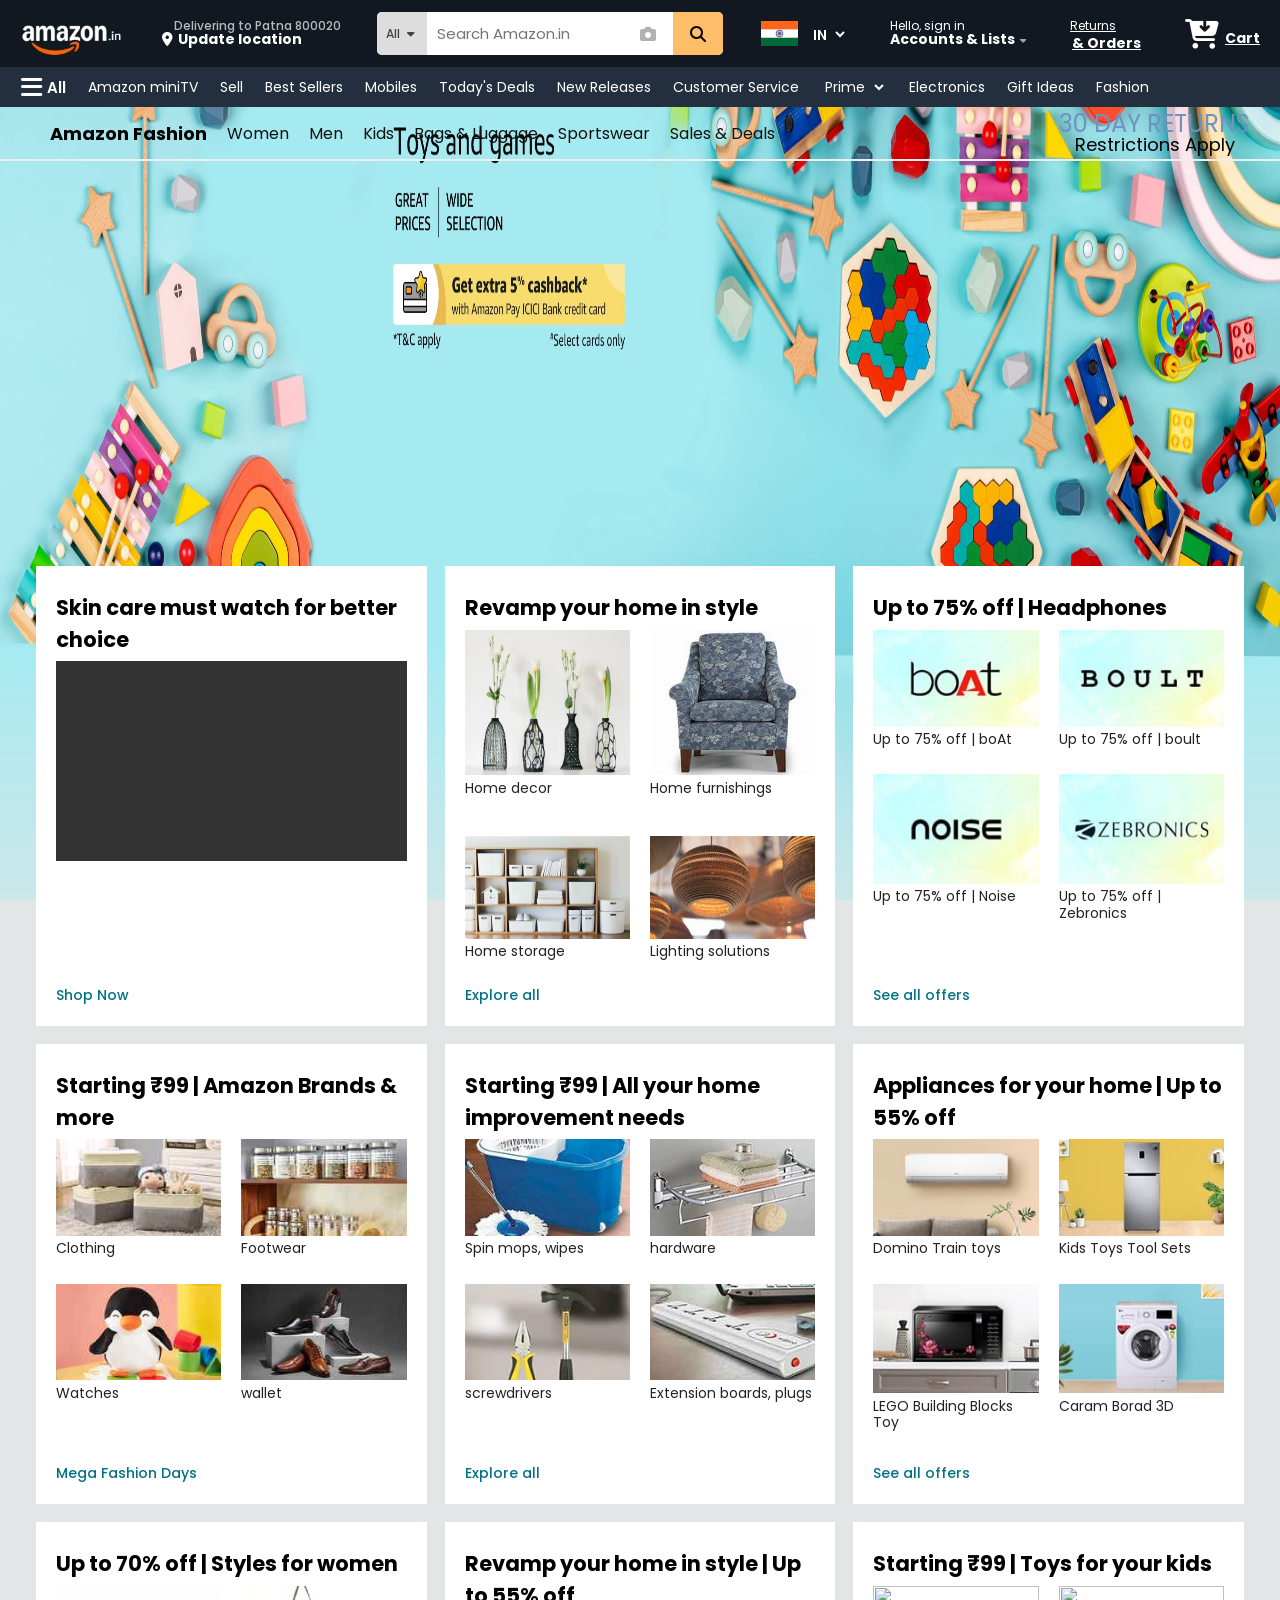
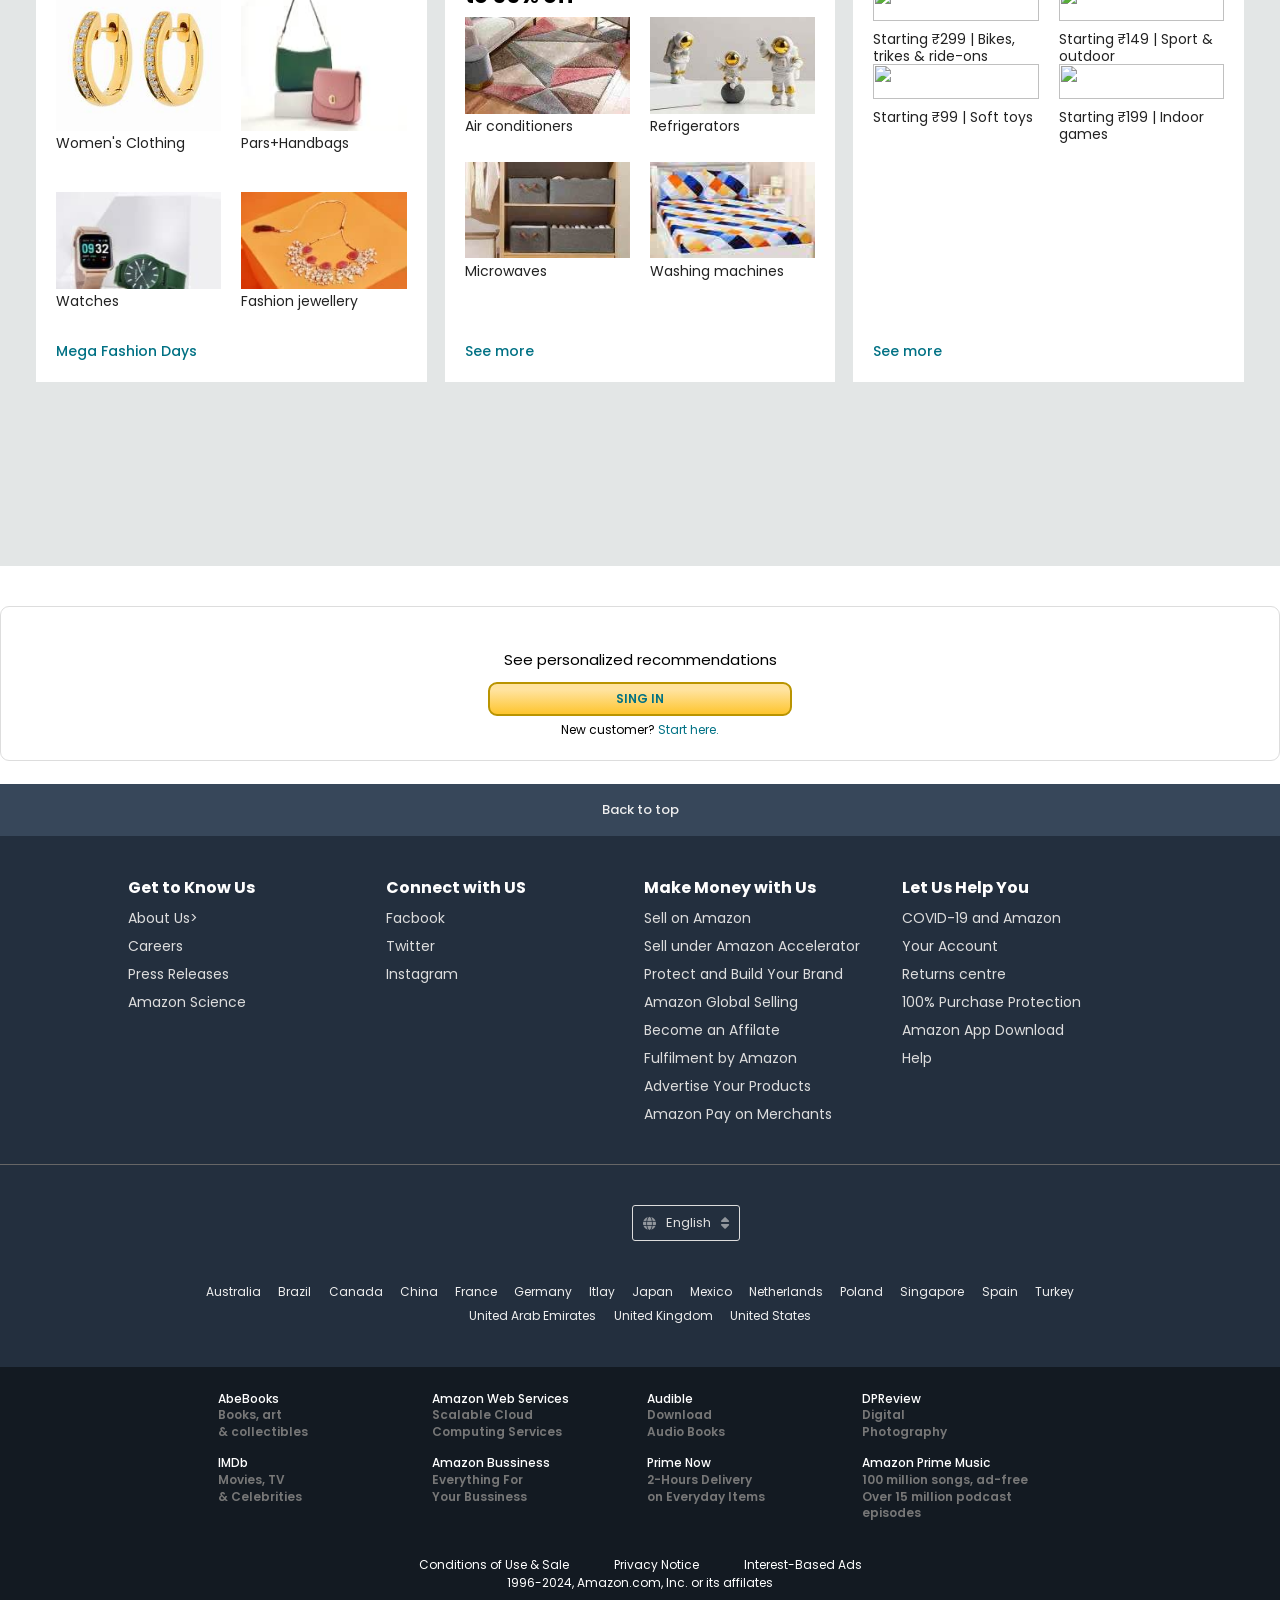
==== index.html @ 99543434 "Initial commit" ====
<!DOCTYPE html>
<html lang="en">
<head>
  <meta charset="UTF-8" />
  <meta name="viewport" content="width=device-width, initial-scale=1.0" />
  <link rel="stylesheet" href="style.css" />
  <link rel="stylesheet" href="https://cdnjs.cloudflare.com/ajax/libs/font-awesome/6.4.2/css/all.min.css"
    integrity="sha512-z3gLpd7yknf1YoNbCzqRKc4qyor8gaKU1qmn+CShxbuBusANI9QpRohGBreCFkKxLhei6S9CQXFEbbKuqLg0DA=="
    crossorigin="anonymous" referrerpolicy="no-referrer" />
  <link rel="shortcut icon" href="favicon.io.ico" type="image/x-icon">
  <title>Online Shopping site in India: Shop Online for Mobiles, Books, Watches, Shoes and More - Amazon.in'</title>
</head>
<body>
  <div class="container">
    <nav>
      <div class="logo">
        <img src="image/logo1.jpg" alt="main-logo">
      </div>
      <div class="set_location ln-height border">
        <p class="first-line">Delivering to Patna 800020</p>
        <p class="second-line">
          <i class="fa-solid fa-location-dot"></i>
          Update location
        </p>
      </div>
      <div class="search_box">
        <div>All <i class="fa-solid fa-caret-down"></i></div>
        <input type="text" placeholder="Search Amazon.in">
        <div class="camera_search">
          <i class="fa-solid fa-camera"></i>
        </div>
        <div class="search">
          <i class="fa-solid fa-magnifying-glass"></i>
        </div>
      </div>
      <div class="choose_country border">
        <div class="flag">
          <img src="image/flag.jpg" alt="country flag" height="25px" />
        </div>
        <select name="" id="">
          <option value="EN">IN</option>
          <option value="EN">EN</option>
          <option value="EN">US</option>
        </select>
      </div>
      <div class="ac_info ln-height border">
        <p class="first-line">Hello, sign in</p>
        <p class="second-line">Accounts & Lists <i class="fa-solid fa-caret-down"></i></p>
      </div>
      <div class="orders ln-height border">
        <a class="first-line" href="order.html">Returns</a>
        <p><a class="second-line" href="order.html">& Orders</a></p>
      </div>
      <div class="cart border">
        <i class="fa-solid fa-cart-arrow-down"></i>
        <a class="second-line"href="cart.html"> Cart</a>
      </div>
    </nav>
    <div class="menuBar">
      <ul>
        <a href="" class="border">
          <i class="fa-solid fa-bars"></i>
          <span>All</span>
        </a>
        <a class="border" href="#">Amazon miniTV</a>
        <a class="border">Sell</a>
        <a class="border"  href="best_seller.html">Best Sellers</a>
        <a class="border">Mobiles</a>
        <a class="border">Today's Deals</a>
        <a class="border" href="category.html">New Releases</a>
        <a class="border">Customer Service</a>
        <a class="border" href="amazon_prime.html">
          <select>
            <option value="option1">Prime</option>
            <option value="option2">Free</option>
            <option value="option3">Premium</option>
          </select>
        </a>
        <a class="border">Electronics</a>
        <a class="border">Gift Ideas</a>
        <a class="border">Fashion</a>
      </ul>
      <div class="location">
        <i class="fa-solid fa-location-dot"></i>
        <p>Select a location to see product availabilty</p>
        <i class="fa-solid fa-angle-down"></i>
      </div>
    </div>
    <div class="quickLink">
      <h2>Amazon Fashion</h2>
      <ul>
        <a>Women</a>
        <a>Men</a>
        <a>Kids</a>
        <a>Bags & Luggage</a>
        <a>Sportswear</a>
        <a>Sales & Deals</a>
      </ul>
      <div>
        <p>30 DAY RETURNS</p>
        <p>Restrictions Apply</p>
      </div>
    </div>
    <div class="heroPage">
      <div class="linearShade"></div>
    </div>
    <div class="cards">
      <!-- card 1 -->
      <div class="card">
        <div class="cardHeading">
          Skin care must watch for better choice
        </div>
        <div class="video-frame">
        <video src="image/video.mp4" controls width="100" alt="Online vedio"></video>
        </div>
        <a href="">Shop Now</a>
      </div>
      <!-- card 2 -->
      <div class="card">
        <div class="cardHeading">Revamp your home in style</div>
        <div class="cardContainer">
          <div class="product">
            <img src="image/home-decor.jpg" alt="home decor">
            <p>Home decor</p>
          </div>
          <div class="product">
            <img src="image/home-furnishing.jpg" alt="">
            <p>Home furnishings</p>
          </div>
          <div class="product">
            <img src="image/home storage.jpg" alt="">
            <p>Home storage</p>
          </div>
          <div class="product">
            <img src="image/tlight solution.jpg" alt="">
            <p>Lighting solutions</p>
          </div>
        </div>
        <a href="">Explore all</a>
      </div>
      <!-- card 3 -->
      <div class="card">
        <div class="cardHeading">Up to 75% off | Headphones</div>
        <div class="cardContainer">
          <div class="product">
            <img src="image/headphone1.jpg" alt="" />
            <p>Up to 75% off | boAt</p>
          </div>
          <div class="product">
            <img src="image/headphone2.jpg" alt="" />
            <p>Up to 75% off | boult</p>
          </div>
          <div class="product">
            <img src="image/headphone3.jpg" alt="" />
            <p>Up to 75% off | Noise</p>
          </div>
          <div class="product">
            <img src="image/headphone4.jpg" alt="" />
            <p>Up to 75% off | Zebronics</p>
          </div>
        </div>
        <a href="">See all offers</a>
      </div>
      <!-- card 4 -->
      <div class="card">
        <div class="cardHeading">Starting ₹99 | Amazon Brands & more</div>
        <div class="cardContainer">
          <div class="product">
            <img src="image/b1.jpg" alt="" />
            <p>Clothing</p>
          </div>
          <div class="product">
            <img src="image/b2.jpg" alt="" />
            <p>Footwear</p>
          </div>
          <div class="product">
            <img src="image/b3.jpg" alt="" />
            <p>Watches</p>
          </div>
          <div class="product">
            <img src="image/b4.jpg" alt="" />
            <p> wallet</p>
          </div>
        </div>
        <a href="">Mega Fashion Days</a>
      </div>
      <!-- card 5 -->
      <div class="card">
        <div class="cardHeading">
          Starting ₹99 | All your home improvement needs
        </div>
        <div class="cardContainer">
          <div class="product">
            <img src="image/home1.jpg" alt="" />
            <p>Spin mops, wipes </p>
          </div>
          <div class="product">
            <img src="image/home2.jpg" alt="" />
            <p> hardware </p>
          </div>
          <div class="product">
            <img src="image/home3.jpg" alt="" />
            <p> screwdrivers </p>
          </div>
          <div class="product">
            <img src="image/home4.jpg" alt="" />
            <p>Extension boards, plugs </p>
          </div>
        </div>
        <a href="">Explore all</a>
      </div>
      <!-- card 6 -->
      <div class="card">
        <div class="cardHeading">
          Appliances for your home | Up to 55% off
        </div>
        <div class="cardContainer">
          <div class="product">
            <img src="image/a1.jpg" alt="" />
            <p>Domino Train toys</p>
          </div>
          <div class="product">
            <img src="image/a2.jpg" alt="" />
            <p>Kids Toys Tool Sets</p>
          </div>
          <div class="product">
            <img src="image/a3.jpg" alt="" />
            <p>LEGO Building Blocks Toy</p>
          </div>
          <div class="product">
            <img src="image/a4.jpg" alt="" />
            <p>Caram Borad 3D</p>
          </div>
        </div>
        <a href="">See all offers</a>
      </div>
      <!-- card 7 -->
      <div class="card">
        <div class="cardHeading">Up to 70% off | Styles for women</div>
        <div class="cardContainer">
          <div class="product">
            <img src="image/women2.jpg" alt="" />
            <p>Women's Clothing</p>
          </div>
          <div class="product">
            <img src="image/womenp.jpg" alt="" />
            <p>Pars+Handbags</p>
          </div>
          <div class="product">
            <img src="image/womenw.jpg" alt="" />
            <p>Watches</p>
          </div>
          <div class="product">
            <img src="image/womenj.jpg" alt="" />
            <p>Fashion jewellery</p>
          </div>
        </div>
        <a href="">Mega Fashion Days</a>
      </div>
      <!-- card 8 -->
      <div class="card">
        <div class="cardHeading">
          Revamp your home in style | Up to 55% off
        </div>
        <div class="cardContainer">
          <div class="product">
            <img src="image/image1.jpg" alt="" />
            <p>Air conditioners</p>
          </div>
          <div class="product">
            <img src="image/image2.jpg" alt="" />
            <p>Refrigerators</p>
          </div>
          <div class="product">
            <img src="image/image3.jpg" alt="" />
            <p>Microwaves</p>
          </div>
          <div class="product">
            <img src="image/image4.jpg" alt="" />
            <p>Washing machines</p>
          </div>
        </div>
        <a href="">See more</a>
      </div>
      <!-- card 9 -->
      <div class="card">
        <div class="cardHeading">Starting ₹99 | Toys for your kids</div>
        <div class="cardContainer">
          <div class="product">
            <img src="assets/H1.jpg" alt="" />
            <p>Starting ₹299 | Bikes, trikes & ride-ons</p>
          </div>
          <div class="product">
            <img src="assets/H2.jpg" alt="" />
            <p>Starting ₹149 | Sport & outdoor</p>
          </div>
          <div class="product">
            <img src="assets/H3.jpg" alt="" />
            <p>Starting ₹99 | Soft toys</p>
          </div>
          <div class="product">
            <img src="assets/h4.jpg" alt="" />
            <p>Starting ₹199 | Indoor games</p>
          </div>
        </div>
        <a href="">See more</a>
      </div>
    </div>
    <div class="newUser">
      <div class="newcustomer">
        <div>See personalized recommendations</div>
         <button> <a href="sing_in.html">SING IN</a></button>
        <p>New customer? <a href="">Start here.</a></p>
      </div>
    </div>
    <div class="backTop">
      <i class="fa-solid fa-caret-up"></i>
      <a href="#">Back to top</a>
      <a href="">TOP OF PAGE</a>
    </div>
    <div class="socialHandle">
      <div class="sh-part-1">
        <ul>
          <li>Get to Know Us</li>
          <li >About Us></li>
          <li>Careers</li>
          <li>Press Releases</li>
          <li>Amazon Science</li>
        </ul>
        <ul>
          <li>Connect with US</li>
          <li>Facbook</li>
          <li>Twitter</li>
          <li>Instagram</li>
        </ul>
        <ul>
          <li>Make Money with Us</li>
          <li>Sell on Amazon</li>
          <li>Sell under Amazon Accelerator</li>
          <li>Protect and Build Your Brand</li>
          <li>Amazon Global Selling</li>
          <li>Become an Affilate</li>
          <li>Fulfilment by Amazon</li>
          <li>Advertise Your Products</li>
          <li>Amazon Pay on Merchants</li>
        </ul>
        <ul>
          <li>Let Us Help You</li>
          <li>COVID-19 and Amazon</li>
          <li>Your Account</li>
          <li>Returns centre</li>
          <li>100% Purchase Protection</li>
          <li>Amazon App Download</li>
          <li>Help</li>
        </ul>
      </div>
      <div class="sh-part-2">
        <div class="foot-logo">
          <img src="main-assets/logo.png" alt="" />
          <button>
            <i class="fa-solid fa-globe"></i>
            English
            <i class="fa-solid fa-sort"></i>
          </button>
        </div>
        <div class="locations">
          <span>Australia</span>
          <span>Brazil</span>
          <span>Canada</span>
          <span>China</span>
          <span>France</span>
          <span>Germany</span>
          <span>Itlay</span>
          <span>Japan</span>
          <span>Mexico</span>
          <span>Netherlands</span>
          <span>Poland</span>
          <span>Singapore</span>
          <span>Spain</span>
          <span>Turkey</span>
          <span>United Arab Emirates</span>
          <span>United Kingdom</span>
          <span>United States </span>
        </div>
      </div>
      <div class="sh-part-m">
        <ul>
          <li>Your Amazon.in</li>
          <li>Amazon Pay</li>
          <li>Wish List</li>
          <li>Your Account</li>
          <li>Returns</li>
          <li>Customer Service</li>
          <li>Your Orders</li>
          <li>Amazon App Download</li>
          <li>Find a Wish List</li>
          <li>Your Recently Viewed Items</li>
          <li>Sell</li>
        </ul>
      </div>
    </div>
    <footer>
      <div class="footer-part-1">
        <ul>
          <li>AbeBooks</li>
          <li>Books, art</li>
          <li>& collectibles</li>
        </ul>
        <ul>
          <li>Amazon Web Services</li>
          <li>Scalable Cloud</li>
          <li>Computing Services</li>
        </ul>
        <ul>
          <li>Audible</li>
          <li>Download</li>
          <li>Audio Books</li>
        </ul>
        <ul>
          <li>DPReview</li>
          <li>Digital</li>
          <li>Photography</li>
        </ul>
        <ul>
          <li>IMDb</li>
          <li>Movies, TV</li>
          <li>& Celebrities</li>
        </ul>
        <ul>
          <li>Amazon Bussiness</li>
          <li>Everything For</li>
          <li>Your Bussiness</li>
        </ul>
        <ul>
          <li>Prime Now</li>
          <li>2-Hours Delivery</li>
          <li>on Everyday Items</li>
        </ul>
        <ul>
          <li>Amazon Prime Music</li>
          <li>100 million songs, ad-free</li>
          <li>Over 15 million podcast episodes</li>
        </ul>
      </div>
      <div class="footer-part-sm">
        <div class="lang">
          <i class="fa-solid fa-globe"></i>
          English
        </div>
        <h3><a href="">Already a customer? Sign in</a></h3>
      </div>
      <div class="footer-part-2">
        <p>
          <a href="">Conditions of Use & Sale</a>
          <a href="">Privacy Notice</a> <a href="">Interest-Based Ads</a>
        </p>
        <p> 1996-2024, Amazon.com, Inc. or its affilates</p>
      </div>
    </footer>
  </div>
</body>
</html>
---- style.css ----
@import url("https://fonts.googleapis.com/css2?family=Poppins:wght@200;300;400;500;600;700;800;900&display=swap");

* {
  margin: 0;
  padding: 0;
  box-sizing: border-box;
  font-family: "Poppins", sans-serif;
  scroll-behavior: smooth;
}

:root {
  --main-background: #e3e6e6;
  --nav-background: #121821;
  --searchbox-color: #febd69;
}

body,
html {
  height: 100%;
  width: 100%;
  background-color: var(--main-background);
  background-image: url('image/PC_Hero_2x-toys_1._CB582765723_.jpg');
  background-repeat: no-repeat;
  background-attachment: fixed;
  background-size: 100% 100%;
} 

.container {
  height: 100%;
  width: 100%;
}

/* ============= Reusable Classes =========== */
.first-line {
  font-size: 12px;
  color: #bbb;
  font-weight: 500;
}

.second-line {
  font-size: 14px;
  color: #fff;
  font-weight: 700;
}

.ln-height {
  line-height: 1.1;
}

.border {
  padding: 2px 5px;
  border: 1px solid transparent;
  border-radius: 2px;
}

.border:hover {
  border: 1px solid #ddd;
  cursor: pointer;
}

/* NOT TO SHOW */
.category,
.wishlist,
.deals,
.sell,
.location,
.sh-part-m,
.footer-part-sm {
  display: none;
}

/* ============== NAVBAR =============== */
nav {
  padding: 5px 10px;
  width: 100%;
  background-color: var(--nav-background);
  display: flex;
  align-items: center;
  justify-content: space-between;
}

nav * {
  margin: 0px 2px;
}

@media screen and (max-width: 1100px) {
  nav {
    padding: 15px 20px;
    flex-direction: column;
    align-items: start;
  }
}

nav .logo {
  display: flex;
  align-items: center;
  gap: 1px;
  color: white;
  font-size: 16px;
  position: relative;
  bottom: 6px;
}

nav .logo img {
  position: relative;
  width: 110px;
  top: 9px;
}

.set_location {
  padding: 10px 5px;
}

@media screen and (max-width: 1100px) {
  .set_location {
    order: 1;
  }
}

.set_location p:nth-child(1) {
  text-indent: 14px;
}

.search_box {
  position: relative;
  display: flex;
  height: 43px;
  width: 45vw;
}

@media screen and (min-width: 1700px) {
  .search_box {
    width: 70vw;
  }
}

@media screen and (min-width: 1650px) {
  .search_box {
    width: 60vw;
  }
}

@media screen and (min-width: 1600px) {
  .search_box {
    width: 50vw;
  }
}

@media screen and (max-width: 1420px) {
  .search_box {
    width: 350px;
  }
}

@media screen and (max-width: 1100px) {
  .search_box {
    margin: 10px 0px;
    height: 60px;
    width: 100%;
  }
}

.search_box div:nth-child(1) {
  position: absolute;
  height: 100%;
  width: 50px;
  font-size: 12px;
  color: #444;
  font-weight: 500;
  background-color: #ddd;
  display: flex;
  gap: 5px;
  align-items: center;
  justify-content: center;
  border-top-left-radius: 5px;
  border-bottom-left-radius: 5px;
}

.search_box input {
  padding-left: 60px;
  height: 100%;
  width: 100%;
  border: none;
  border-radius: 5px;
  outline: none;
  color: #111111;
  font-size: 15px;
}

.search_box input:focus {
  outline: 3px solid #ff822f;
}

.search_box .camera_search {
  position: absolute;
  right: 50px;
  height: 100%;
  width: 50px;
  opacity: 0.3;
  display: flex;
  align-items: center;
  justify-content: center;
}

.search_box .search {
  position: absolute;
  right: 0;
  height: 100%;
  width: 50px;
  background-color: var(--searchbox-color);
  display: flex;
  align-items: center;
  justify-content: center;
  border-top-right-radius: 5px;
  border-bottom-right-radius: 5px;
}

.search:hover {
  background-color: #ffa52f;
  cursor: pointer;
}

.choose_country {
  padding: 10px 5px;
  display: flex;
  gap: 5px;
  align-items: center;
}

@media screen and (max-width: 1100px) {
  .choose_country {
    display: none;
  }
}

.choose_country .flag {
  position: relative;
  top: 3.6px;
}

.choose_country select {
  height: 20px;
  background-color: transparent;
  border: none;
  font-weight: 600;
  font-size: 14px;
  color: #fff;
  outline: none;
}

.choose_country option {
  background-color: #fff;
  color: #000;
}

.ac_info {
  padding: 10px 5px;
}

@media screen and (max-width: 1100px) {
  .ac_info {
    display: none;
  }
}

.ac_info .first-line {
  color: #fff;
  font-weight: 400;
}

.ac_info i {
  opacity: 0.6;
  font-size: 10px;
}

.orders {
  padding: 10px 5px;
}

@media screen and (max-width: 1100px) {
  .orders {
    display: none;
  }
}

.orders .first-line {
  color: #fff;
  font-weight: 400;
}

.cart {
  padding: 10px 5px;
  display: flex;
  align-items: end;
  gap: 2px;
}

@media screen and (max-width: 1100px) {
  .cart {
    order: 2;
  }
}

.cart i {
  font-size: 30px;
  color: #fff;
}

/* ============== MENU BAR ============= */
.menuBar {
  padding: 5px 15px;
  background-color: #232f3e;
  display: flex;
  align-items: center;
}

@media screen and (max-width: 1160px) {
  .menuBar {
    padding: 10px 15px;
  }
}

@media screen and (max-width: 700px) {
  .menuBar {
    display: none;
  }
}

.menuBar ul {
  display: flex;
  align-items: center;
  gap: 10px;
}

@media screen and (max-width: 1160px) {
  .menuBar ul {
    gap: 6px;
  }
}

.menuBar i {
  font-size: 2.7vh;
  color: #fff;
  margin-right: 5px;
}

.menuBar a {
  font-size: 14px;
  text-decoration: none;
  color: #fff;
  display: flex;
  align-items: center;
}

@media screen and (max-width: 1160px) {
  .menuBar a {
    font-size: 13px;
  }
}

@media screen and (max-width: 1100px) {

  .menuBar a:nth-child(12),
  .menuBar a:nth-child(11),
  .menuBar a:nth-child(10),
  .menuBar a:nth-child(7),
  .menuBar a:nth-child(3) {
    display: none;
  }
}

.menuBar a:nth-child(1) {
  font-size: 15px;
  font-weight: 600;
}

.menuBar a:nth-child(9) select {
  font-size: 14px;
  width: 66px;
  border: none;
  background: transparent;
  color: #fff;
}

/* QUICK LINK */
.quickLink {
  padding: 5px 30px;
  border-bottom: 0.3vh solid #eee;
  display: flex;
  align-items: center;
}

@media screen and (max-width: 1100px) {
  .quickLink {
    display: none;
  }
}

.quickLink ul {
  margin-right: auto;
  display: flex;
  align-items: center;
  justify-content: space-between;
  gap: 20px;
}

.quickLink h2 {
  font-size: 18px;
  margin: 0px 20px;
}

.quickLink a {
  text-decoration: none;
  color: #111;
  font-size: 16px;
}

.quickLink a:hover {
  text-decoration: 2px rgb(255, 89, 0) underline;
  cursor: pointer;
}

.quickLink div {
  text-align: center;
  line-height: 1;
}

.quickLink div p:nth-child(1) {
  color: #6f91c4;
  font-size: 24px;
}

.quickLink div p:nth-child(2) {
  color: #000;
  font-size: 18px;
}

/* HERO PAGE */
.heroPage {
  height: 100vh;
  background: url("main-assets/Hero-Image.jpg");
  background-size: cover;
  background-position: top;
  display: flex;
  align-items: end;
}

@media screen and (max-width: 800px) {
  .heroPage {
    height: 80vh;
  }
}

.linearShade {
  height: 47vh;
  width: 100%;
  background: linear-gradient(transparent, #e3e6e6);
}

/* CARDS AND PRODUCTS */
.cards {
  padding: 0vh 4vh;
  position: relative;
  bottom: 55vh;
  gap: 18px;
  height: 560px;
  display: grid;
  grid-template-columns: 1fr 1fr 1fr 1fr;
}

@media screen and (min-width: 1750px) {
  .cards {
    margin: auto;
    max-width: 1700px;
  }
}

@media screen and (min-width: 1500px) {
  .cards :nth-child(9) {
    display: none;
  }
}

@media screen and (max-width: 1500px) {
  .cards {
    height: 1105px;
    grid-template-columns: 1fr 1fr 1fr;
  }
}

@media screen and (min-width: 1350px) and (max-width: 1500px) {
  .cards {
    max-width: 1350px;
    margin: auto;
  }
}

@media screen and (max-width: 1150px) {
  .cards {
    height: 1545px;
    grid-template-columns: 1fr 1fr;
  }

  .cards :nth-child(9) {
    display: none;
  }
}

@media screen and (min-width: 900px) and (max-width: 1150px) {
  .cards {
    max-width: 900px;
    margin: auto;
  }
}

@media screen and (max-width: 650px) {
  .cards {
    grid-template-columns: 1fr;
    height: 4104px;
  }
}

@media screen and (max-width: 530px) {
  .cards {
    height: 3345px;
  }
}

.card {
  padding: 20px;
  height: 460px;
  background-color: #fff;
  position: relative;
  display: flex;
  flex-direction: column;
}

@media screen and (max-width: 650px) {
  .card {
    padding: 10px 30px;
    height: 70vh;
  }
}

@media screen and (max-width: 530px) {
  .card {
    padding: 10px 30px;
    height: 60vh;
  }
}

.card a {
  position: absolute;
  bottom: 20px;
  text-decoration: none;
  font-size: 14px;
  font-weight: 500;
  color: #017184;
}

.card a:hover {
  --red: #c7511f;
  color: var(--red);
  text-decoration: 1px solid var(--red) underline;
}

.cardHeading {
  padding: 6px 0px;
  line-height: 1.5;
  font-size: 21px;
  font-weight: 700;
}

.cardContainer {
  display: grid;
  grid-template-columns: 1fr 1fr;
  gap: 20px;
}

.product {
  line-height: 1.2;
}

.product img {
  height: 78%;
  width: 100%;
}

.product p {
  text-decoration: none;
  font-size: 14px;
  color: #222;
}

.card:nth-child(1) img {
  width: 100%;
}
/* video*/
.video-frame{
  width:100%;
  height:200px;
  overflow:hidden;
}
.video-frame video {
  width:100%;
  height:300px;
  object-fit:cover;
}

/* NEW USER */
.newUser {
  padding: 40px 0px 23px 0px;
  width: 100%;
  background: #fff;
}

.newcustomer {
  padding: 30px 0px 16px 0px;
  width: 100%;
  border-radius: 1vh;
  border: 0.1vh solid #ddd;
  display: flex;
  flex-direction: column;
  align-items: center;
  justify-content: center;
}

.newcustomer div {
  line-height: 5vh;
  font-size: 15px;
}

.newcustomer button {
  font-weight: 600;
  font-size: 12px;
  padding: 6px 126px;
  border: 0.3vh solid #b99401;
  border-radius: 1vh;
  background: linear-gradient(#ffe39f 20%, #fec52e);
}

.newcustomer button:hover {
  cursor: pointer;
}

.newcustomer p {
  padding: 5px 0px;
  font-size: 12px;
}

.newcustomer a {
  text-decoration: none;
  color: #017184;
}

/* BACK TO TOP */
.backTop {
  height: 52px;
  background-color: #37475a;
  display: flex;
  align-items: center;
  justify-content: center;
}

.backTop:hover {
  background: #495768;
}

.backTop i,
.backTop a:nth-child(3) {
  display: none;
}

.backTop a {
  color: #eee;
  font-size: 13px;
  font-weight: 500;
  text-decoration: none;
}

/* FOOTER */
.socialHandle {
  width: 100%;
  background: #232f3e;
}

.sh-part-1 {
  padding: 36px 0px;
  max-width: 80vw;
  margin: auto;
  display: grid;
  grid-template-columns: 1fr 1fr 1fr 1fr;
  gap: 8px;
}

@media screen and (min-width: 1500px) {
  .sh-part-1 {
    max-width: 1300px;
  }
}

@media screen and (max-width: 1150px) {
  .sh-part-1 {
    max-width: 65vw;
    grid-template-columns: 2fr 1fr;
  }
}

@media screen and (max-width: 960px) {
  .sh-part-1 {
    max-width: 70vw;
  }
}

@media screen and (max-width: 770px) {
  .sh-part-1 {
    grid-template-columns: 3fr 2fr;
    max-width: 75vw;
  }
}

.sh-part-1 ul li {
  font-size: 14px;
  line-height: 2;
  list-style-type: none;
  color: #dddddd;
  cursor: pointer;
}

.sh-part-1 ul li:hover {
  text-decoration: 1px underline;
}

.sh-part-1 ul li:nth-child(1) {
  font-weight: 700;
  font-size: 16px;
  color: #ffffff;
}

.sh-part-1 ul li:nth-child(1) {
  text-decoration: none;
}

.sh-part-2 {
  padding: 10px 0px 30px 0px;
  width: 100%;
  border-top: 0.1vh solid #666;
}

.foot-logo {
  padding: 30px 0px;
  max-width: 70vw;
  margin: auto;
  display: flex;
  align-items: center;
  justify-content: center;
  gap: 92px;
}

.foot-logo img {
  position: relative;
  top: 1.5vh;
  height: 36px;
}

.foot-logo button {
  padding: 7px 10px;
  color: #ddd;
  font-size: 13px;
  background: transparent;
  border: 0.1vh solid #ddd;
  border-radius: 3px;
  display: flex;
  align-items: center;
  gap: 10px;
}

.foot-logo button i {
  opacity: 0.6;
}

.locations {
  display: flex;
  flex-wrap: wrap;
  align-content: center;
  justify-content: center;
  gap: 1.9vh;
  font-size: 12px;
  color: #eee;
  line-height: 0.5;
  padding: 2vh 19vh;
  max-width: 80vw;
  margin: auto;
}

@media screen and (min-width: 1500px) {
  .locations {
    max-width: 1300px;
  }
}

@media screen and (max-width: 1400px) {
  .locations {
    padding: 2vh 8vh;
    max-width: 90vw;
  }
}

.locations span:hover {
  text-decoration: 1px underline;
  cursor: pointer;
}

footer {
  background: #131a22;
}

.footer-part-1 {
  max-width: 66vw;
  margin: auto;
  padding: 24px 0px;
  display: grid;
  grid-template-columns: 1fr 1fr 1fr 1fr;
  gap: 14px;
}

@media screen and (min-width: 1500px) {
  .footer-part-1 {
    max-width: 1300px;
  }
}

@media screen and (max-width: 1080px) {
  .footer-part-1 {
    grid-template-columns: 1fr 1fr;
    max-width: 47vw;
  }
}

@media screen and (max-width: 890px) {
  .footer-part-1 {
    max-width: 52vw;
  }
}

@media screen and (max-width: 800px) {
  .footer-part-1 {
    max-width: 56vw;
    grid-template-columns: 2fr 3fr;
  }
}

@media screen and (max-width: 730px) {
  .footer-part-1 {
    max-width: 60vw;
  }
}

@media screen and (max-width: 690px) {
  .footer-part-1 {
    max-width: 65vw;
  }
}

@media screen and (max-width: 550px) {
  .footer-part-1 {
    max-width: 70vw;
  }
}

@media screen and (max-width: 500px) {
  .footer-part-1 {
    max-width: 80vw;
  }
}

@media screen and (max-width: 450px) {
  .footer-part-1 {
    max-width: 100vw;
    padding: 24px 30px;
  }
}

.footer-part-1 ul li:hover {
  text-decoration: 0.2vh #fff underline;
  text-underline-offset: 3px;
  cursor: pointer;
}

.footer-part-1 ul li {
  line-height: 1.4;
  font-size: 12px;
  list-style-type: none;
  color: #777;
  font-weight: 600;
}

.footer-part-1 ul :nth-child(1) {
  font-weight: 500;
  color: #fff;
}

.footer-part-1 ul li:nth-child(2):hover,
.footer-part-1 ul li:nth-child(3):hover {
  text-decoration: 0.2vh #777 underline;
}

.footer-part-2 {
  padding: 10px 0px 40px 0px;
  color: #fff;
  font-size: 12px;
  height: 40%;
  width: 100%;
  display: flex;
  flex-direction: column;
  justify-content: center;
  align-items: center;
}

.footer-part-2 p:nth-child(1) {
  display: flex;
  gap: 5vh;
}

.footer-part-2 a {
  color: #fff;
  text-decoration: none;
}

.footer-part-2 a:hover {
  text-decoration: underline;
}
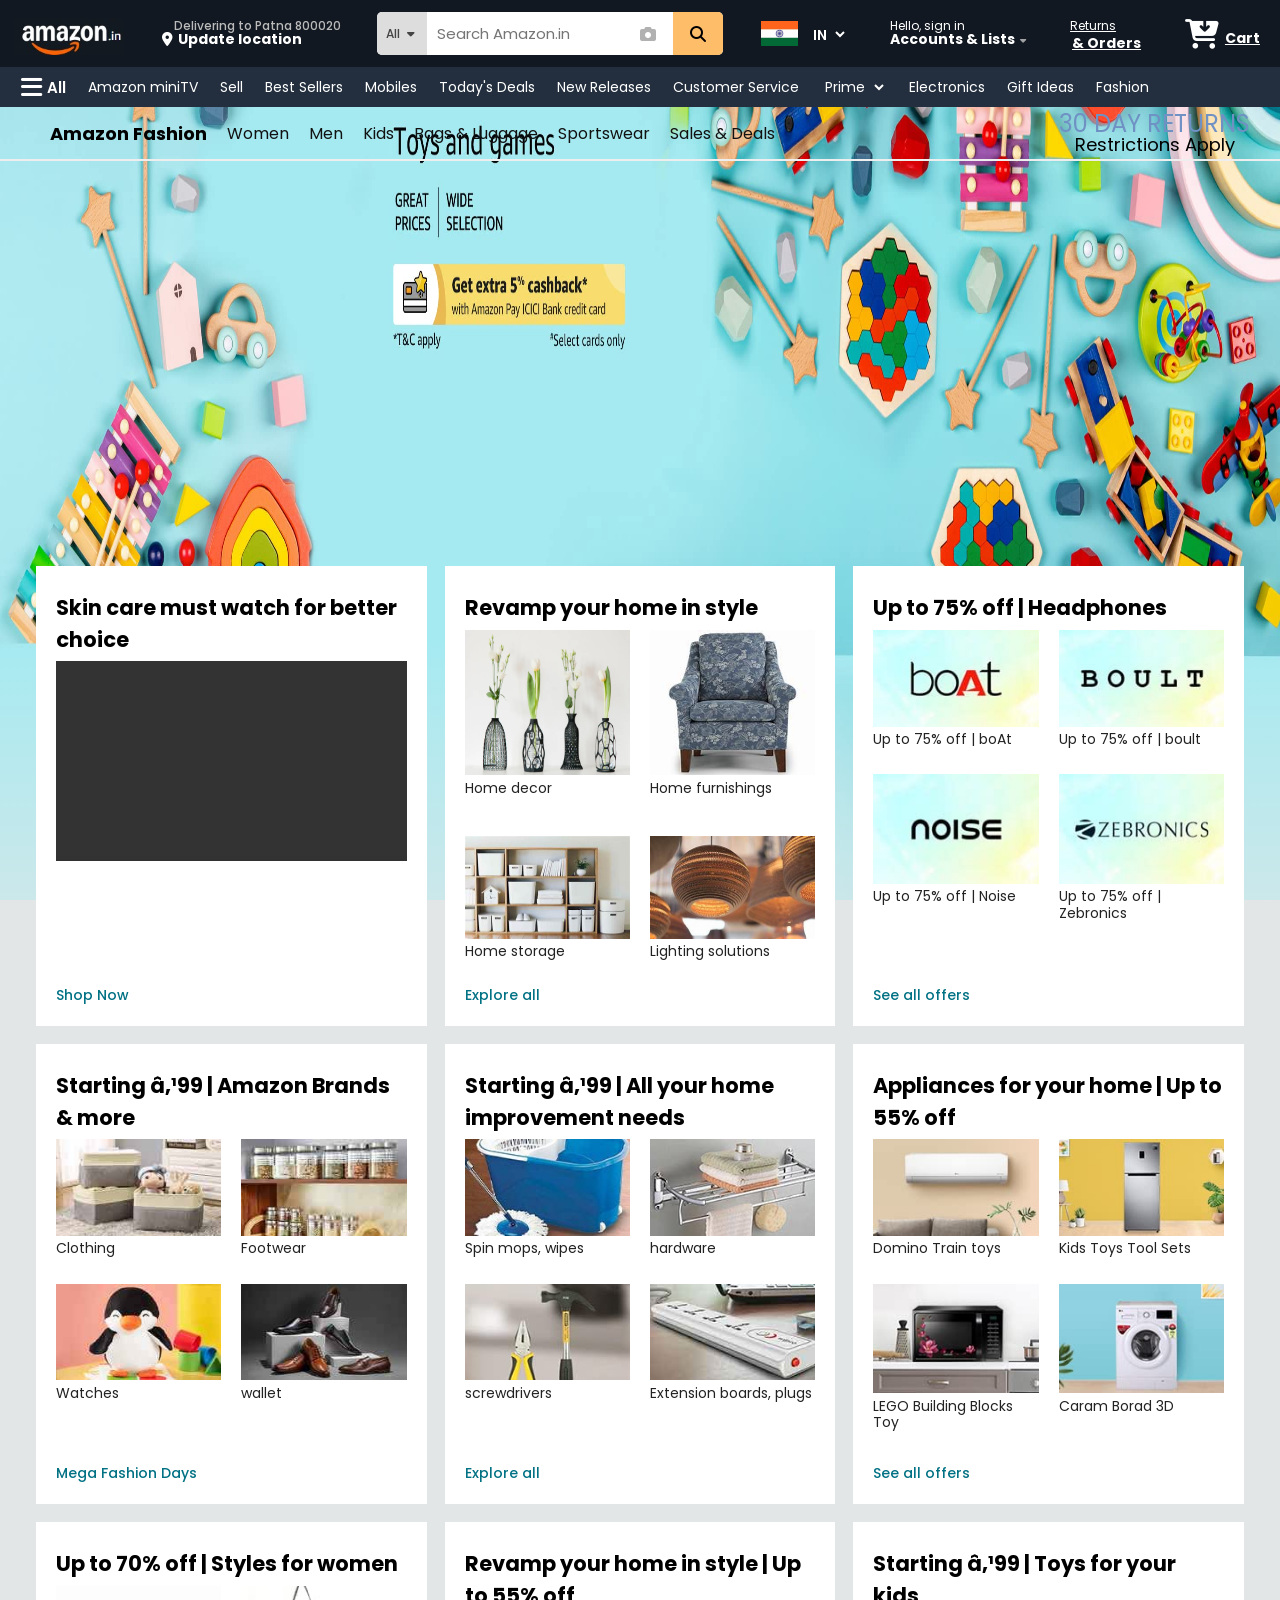
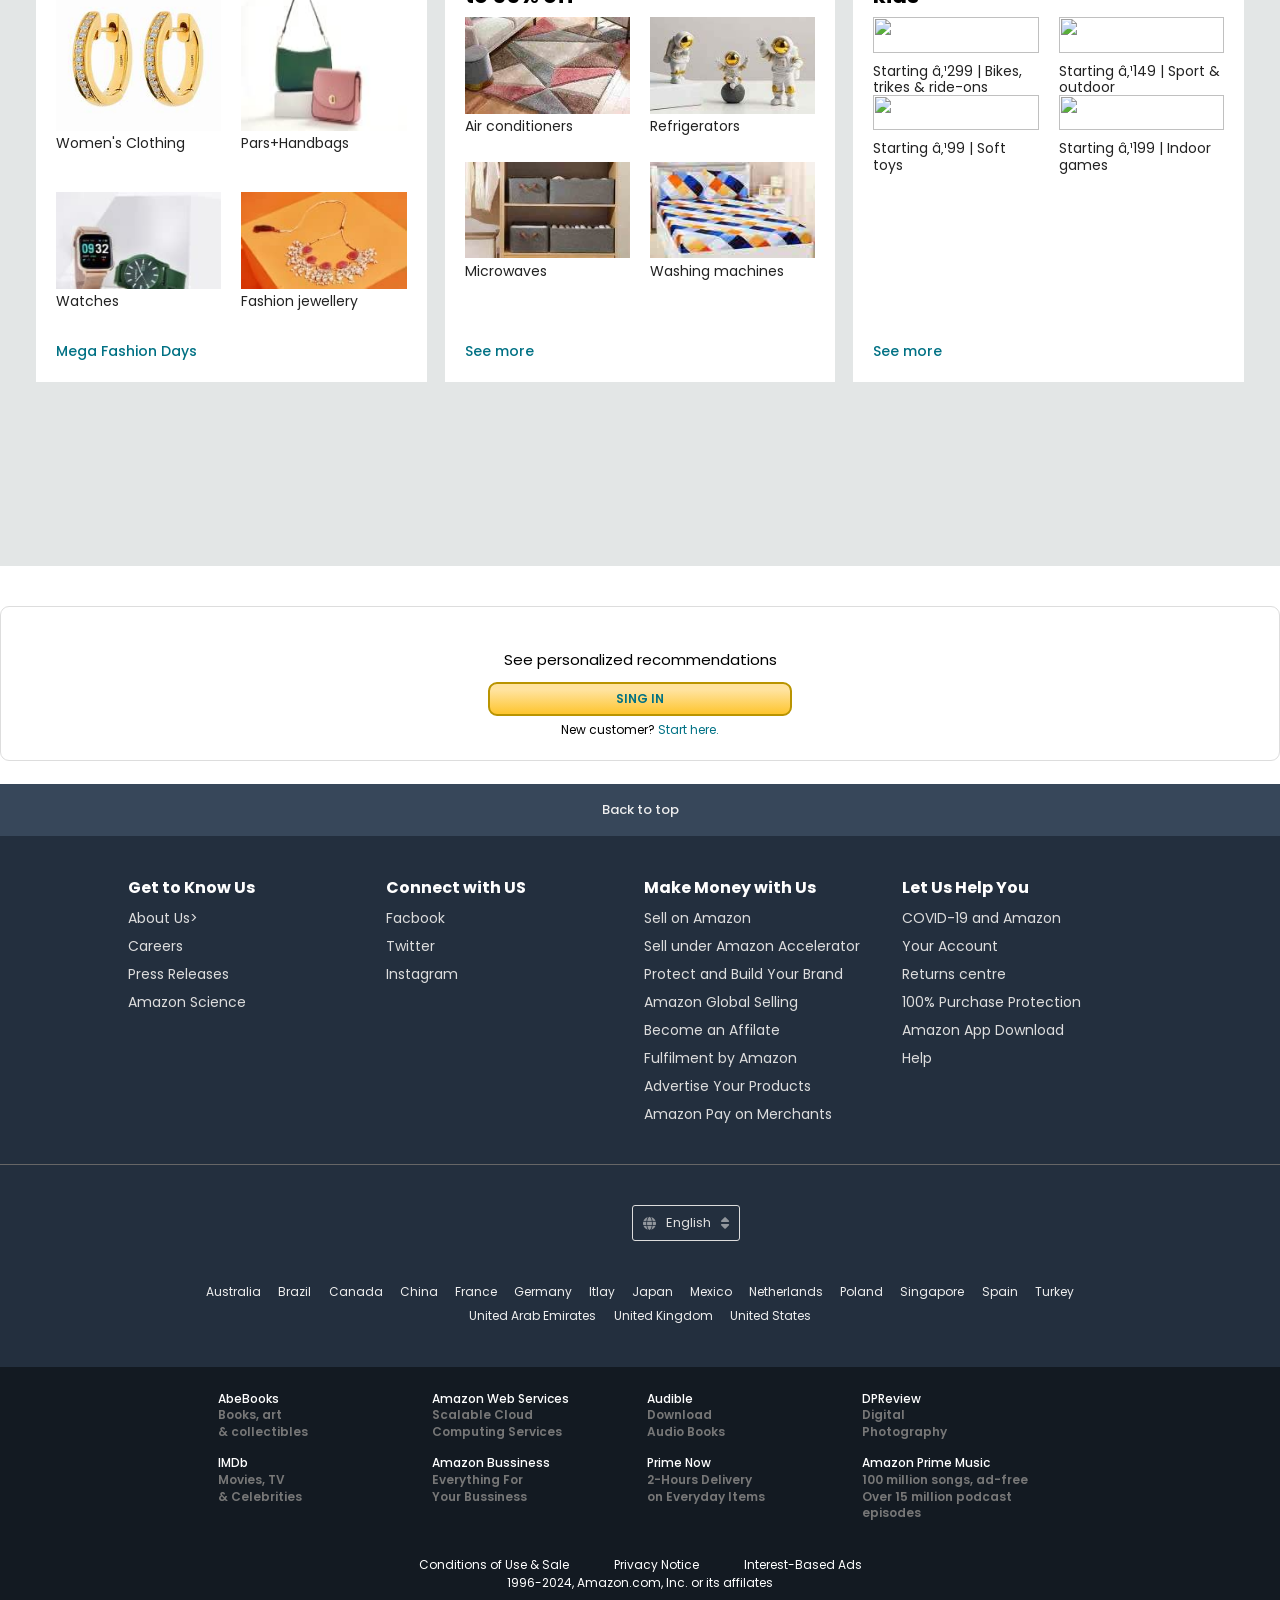
==== commit dd9e7053: "Update Amazon Clone demo disclaimer" ====
--- a/index.html
+++ b/index.html
@@ -1,4 +1,4 @@
-<!DOCTYPE html>
+﻿<!DOCTYPE html>
 <html lang="en">
 <head>
   <meta charset="UTF-8" />
@@ -8,7 +8,7 @@
     integrity="sha512-z3gLpd7yknf1YoNbCzqRKc4qyor8gaKU1qmn+CShxbuBusANI9QpRohGBreCFkKxLhei6S9CQXFEbbKuqLg0DA=="
     crossorigin="anonymous" referrerpolicy="no-referrer" />
   <link rel="shortcut icon" href="favicon.io.ico" type="image/x-icon">
-  <title>Online Shopping site in India: Shop Online for Mobiles, Books, Watches, Shoes and More - Amazon.in'</title>
+  <title>Amazon Clone — Demo</title>
 </head>
 <body>
   <div class="container">
@@ -163,7 +163,7 @@
       </div>
       <!-- card 4 -->
       <div class="card">
-        <div class="cardHeading">Starting ₹99 | Amazon Brands & more</div>
+        <div class="cardHeading">Starting â‚¹99 | Amazon Brands & more</div>
         <div class="cardContainer">
           <div class="product">
             <img src="image/b1.jpg" alt="" />
@@ -187,7 +187,7 @@
       <!-- card 5 -->
       <div class="card">
         <div class="cardHeading">
-          Starting ₹99 | All your home improvement needs
+          Starting â‚¹99 | All your home improvement needs
         </div>
         <div class="cardContainer">
           <div class="product">
@@ -284,23 +284,23 @@
       </div>
       <!-- card 9 -->
       <div class="card">
-        <div class="cardHeading">Starting ₹99 | Toys for your kids</div>
+        <div class="cardHeading">Starting â‚¹99 | Toys for your kids</div>
         <div class="cardContainer">
           <div class="product">
             <img src="assets/H1.jpg" alt="" />
-            <p>Starting ₹299 | Bikes, trikes & ride-ons</p>
+            <p>Starting â‚¹299 | Bikes, trikes & ride-ons</p>
           </div>
           <div class="product">
             <img src="assets/H2.jpg" alt="" />
-            <p>Starting ₹149 | Sport & outdoor</p>
+            <p>Starting â‚¹149 | Sport & outdoor</p>
           </div>
           <div class="product">
             <img src="assets/H3.jpg" alt="" />
-            <p>Starting ₹99 | Soft toys</p>
+            <p>Starting â‚¹99 | Soft toys</p>
           </div>
           <div class="product">
             <img src="assets/h4.jpg" alt="" />
-            <p>Starting ₹199 | Indoor games</p>
+            <p>Starting â‚¹199 | Indoor games</p>
           </div>
         </div>
         <a href="">See more</a>
@@ -459,4 +459,4 @@
     </footer>
   </div>
 </body>
-</html>+</html>
